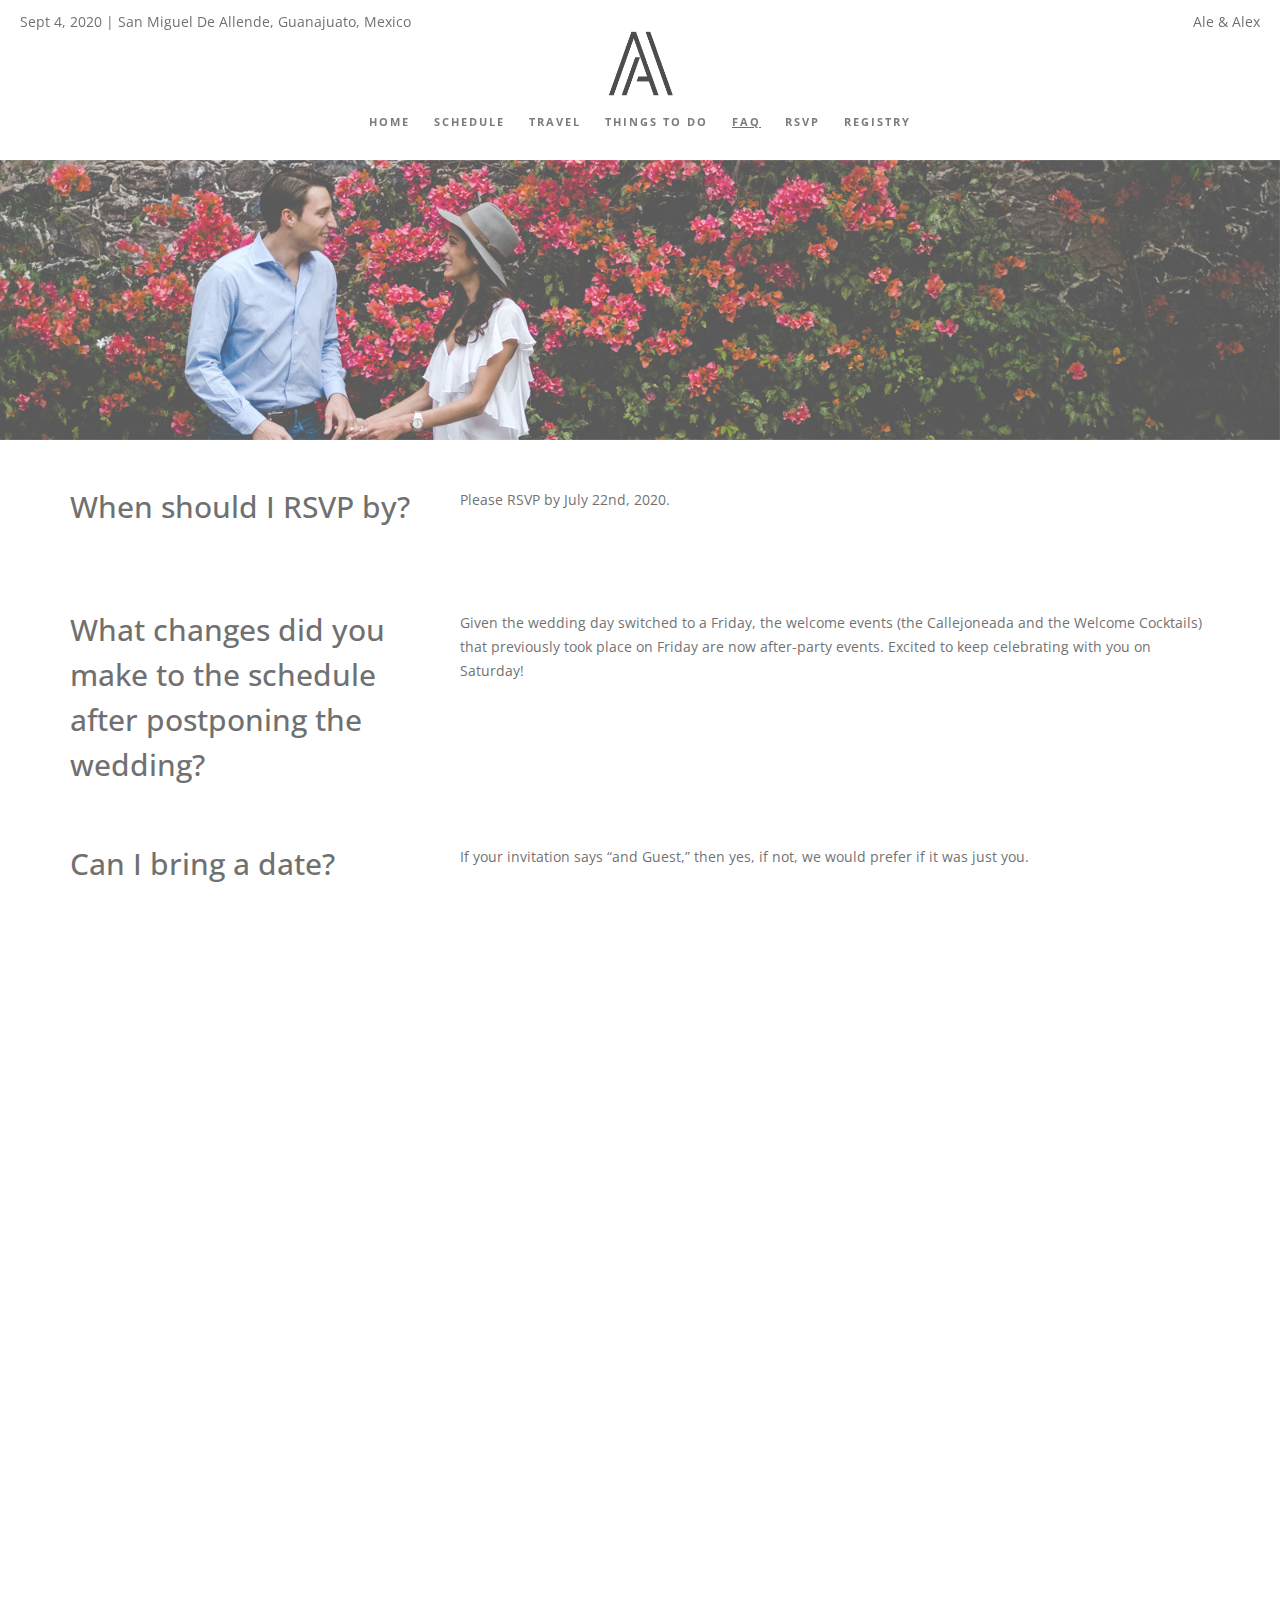
==== faq.html @ f4129d1b "Date changes, thanks Corona <3" ====
<!DOCTYPE html>
<html lang="en">

<head>
    <meta charset="utf-8">
    <meta http-equiv="X-UA-Compatible" content="IE=edge">
    <meta name="viewport" content="width=device-width, initial-scale=1">
    <title>Ale & Alex</title>
    <link rel="icon" href="img/logoo.png" type="image/x-icon">
    <!-- Bootstrap -->
    <link href="css/bootstrap.min.css" rel="stylesheet">
    <link href="ionicons/css/ionicons.min.css" rel="stylesheet">
    <link href="css/animate.min.css" rel="stylesheet">
    <link href="css/aos.css" rel="stylesheet">
    <!-- main style -->
    <link href="css/style.css" rel="stylesheet">
    <!-- HTML5 shim and Respond.js for IE8 support of HTML5 elements and media queries -->
    <!-- WARNING: Respond.js doesn't work if you view the page via file:// -->
    <!--[if lt IE 9]>
      <script src="https://oss.maxcdn.com/html5shiv/3.7.3/html5shiv.min.js"></script>
      <script src="https://oss.maxcdn.com/respond/1.4.2/respond.min.js"></script>
    <![endif]-->
</head>

<body>

    <!-- Preloader -->
    <div id="preloader">
        <div id="status">

            <div class="preloader" aria-busy="true" aria-label="Loading, please wait." role="progressbar">
            </div>

        </div>
    </div>
    <!-- ./Preloader -->

    <!-- header -->
    <nav>
      <center>
        <header class="navbar-fixed-top">

        <div class = "sideLeft"> Sept 4, 2020 |  San Miguel De Allende, Guanajuato, Mexico </div>
        <div class = "sideRight"> Ale & Alex </div>
        <ul>
            <br>
            <li> <img src="img/logoo.png" width="70" height="70"/> </li>
            <br>
            <li><a href="index.html">Home</a></li>
            <li><a href="schedule.html">Schedule</a></li>
            <li><a href="travel.html">Travel</a></li>
            <li><a href="thingstodo.html">Things To Do</a></li>
            <li><u><a href="faq.html">FAQ</a></u></li>
            <li><a target="_blank" href="https://www.zola.com/wedding/alejandraandalexandre/rsvp">RSVP</a></li>
            <li><a href="registry.html">Registry</a></li>
        </ul>
      </header>
      </center>
    </nav>

    <!-- ./header -->

    <img src="img/faq.jpg" width="100%" class="banner">


    <div class="section" id="projects">
        <div class="container">
          <div class="row" data-aos="fade-up">
            <br>
            <div class="col-sm-4"> <h2 style="line-height: 150%;">When should I RSVP by?</h2></div>
            <br>
            <div class="col-sm-8">Please RSVP by July 22nd, 2020.</div>
          </div>
          <br>

          <div class="row" data-aos="fade-up">
            <br>
            <div class="col-sm-4"> <h2 style="line-height: 150%;">What changes did you make to the schedule after postponing the wedding?</h2></div>
            <br>
            <div class="col-sm-8">Given the wedding day switched to a Friday, the welcome events (the Callejoneada and the Welcome Cocktails) that previously took place on Friday are now after-party events. Excited to keep celebrating with you on Saturday!</div>
          </div>
          <br>

          <div class="row" data-aos="fade-up">
            <div class="col-sm-4"> <h2 style="line-height: 150%;">Can I bring a date?</h2></div>
            <br>
            <div class="col-sm-8">If your invitation says “and Guest,” then yes, if not, we would prefer if it was just you.</div>
          </div>
          <br>

          <div class="row" data-aos="fade-up">
            <div class="col-sm-4"> <h2 style="line-height: 150%;">When should I arrive to San Miguel?</h2></div>
            <br>
            <div class="col-sm-8">We suggest you arrive either Thursday night or Friday morning in order to make it to the 5:30 PM ceremony on Friday.</div>
          </div>
          <br>

          <div class="row" data-aos="fade-up">
            <div class="col-sm-4"> <h2 style="line-height: 150%;">What time should I arrive at the ceremony?</h2></div>
            <br>
            <div class="col-sm-8">The ceremony begins at 5PM, but we suggest you arrive 10-15 minutes earlier to guarantee seating.</div>
          </div>
          <br>

          <div class="row" data-aos="fade-up">
            <div class="col-sm-4"> <h2 style="line-height: 150%;">Is there transportation to and from the hotels to the ceremony?</h2></div>
            <br>
            <div class="col-sm-8">We will only be providing transportation from the ceremony to the reception, but the ceremony is close to the center of town. We recommend you bring comfortable shoes, as walking might be faster even when transportation is provided!<br></div>
          </div>

          <div class="row" data-aos="fade-up">
            <div class="col-sm-4 "> <h2 style="line-height: 150%;">I have a food allergy, can I make a special request?</h2></div>
            <br>
            <div class="col-sm-8 ">Please email Mariana Tellez (marianeventos@gmail.com) if you have any food allergies we should be aware of.</div>
          </div>
          <br>

          <div class="row" data-aos="fade-up">
            <div class="col-sm-4"> <h2 style="line-height: 150%;">What should I wear?</h2></div>
            <br>
            <div class="col-sm-8">Black tie; tuxes and long gowns.</div>
          </div>
          <br>

        </div>
    </div>


    <!-- jQuery -->
    <script src="js/jquery.js"></script>
    <!--  plugins  -->
    <script src="js/bootstrap.min.js"></script>
    <script src="js/plugins.js"></script>
    <script src="js/aos.js"></script>
    <script src="js/jquery.form.js"></script>
    <script src="js/jquery.validate.min.js"></script>

    <!--  main script  -->
    <script src="js/custom.js"></script>
</body>

</html>
---- css/style.css ----
/*
* Resume template
* Created by : Ahmed Essa
* website : www.ahmedessa.net
*/


/* Table of Content
==================================================
	- Google fonts & font family -
	- typography -
	- General -
    - Preloader -
	- Header -
    - home section -
    - About section -
    - experience section -
    - projects section -
    - Contact section -
    - Responsive media queries -
*/


/* Google fonts & font family
==================================================*/

@import 'https://fonts.googleapis.com/css?family=Lato:100,100i,300,300i,400,400i,700,700i,900,900i|Open+Sans:300,300i,400,400i,600,600i,700,700i,800,800i|Playfair+Display:400,400i,700,700i,900,900i';

/*
font-family: 'Playfair Display', serif;
font-family: 'Lato', sans-serif;
font-family: 'Open Sans', sans-serif;
*/


/* typography
==================================================*/

h1 {
    font-family: 'Playfair Display', serif;
    font-size: 80px;
    line-height: 70px;
}

h4 {
    font-family: 'Lato', sans-serif;
    letter-spacing: 2px;
    position: relative;
    color: #6b6c6d;
    /*margin-left: 40px;*/
    font-weight: 700;
    margin-block-start: .33em;
    margin-block-end: .33em;
}

h3{
  margin-top: 30px;
}

/*h4:before {
    position: absolute;
    width: 30px;
    left: -40px;
    content: "";
    display: block;
    height: 2px;
    background: #6b6c6d;
    top: 9px;
}*/

p{
  margin-block-start: 0em;
  margin-block-end: 0em;
}


/* General
==================================================*/

body {
    font-family: 'Open Sans', sans-serif;
    font-size: 14px;
    line-height: 24px;
}

.size-50 {
    font-size: 50px;
    line-height: 50px
}

.h-50 {
    height: 50px;
}


/* preloader
==================================================*/

#preloader {
    position: fixed;
    top: 0;
    left: 0;
    right: 0;
    bottom: 0;
    background-color: #fff;
    z-index: 10000
}

#status,
.preloader {
    top: 50%;
    left: 50%;
    position: absolute
}

#status {
    width: 100px;
    height: 100px;
    background-repeat: no-repeat;
    background-position: center;
    margin: -50px 0 0 -50px
}

.preloader {
    height: 40px;
    width: 40px;
    margin-top: -20px;
    margin-left: -20px
}

.preloader:before {
    content: "";
    display: block;
    position: absolute;
    left: -1px;
    top: -1px;
    height: 100%;
    width: 100%;
    -webkit-animation: rotation 1s linear infinite;
    animation: rotation 1s linear infinite;
    border: 2px solid #6b6c6d;
    border-top: 2px solid transparent;
    border-radius: 100%
}

.preloader>.icon {
    position: absolute;
    top: 50%;
    left: 50%;
    height: 25px;
    width: 10.6px;
    margin-top: -12.5px;
    margin-left: -5.3px;
    -webkit-animation: wink 1s ease-in-out infinite alternate;
    animation: wink 1s ease-in-out infinite alternate
}

@media all and (max-width: 560px) {
    .sideLeft  { display: none; }
    .sideRight  { display: none; }
    .hideSmall  { display: none; }
}

@media only screen and (min-width:768px) {
    .preloader {
        height: 60px;
        width: 60px;
        margin-top: -30px;
        margin-left: -30px
    }
    .preloader:before {
        left: -2px;
        top: -2px;
        border-width: 2px
    }
    .preloader>.icon {
        height: 37.5px;
        width: 15.9px;
        margin-top: -18.75px;
        margin-left: -7.95px
    }
}

@media only screen and (min-width:1200px) {
    .preloader {
        height: 60px;
        width: 60px;
        margin-top: -30px;
        margin-left: -30px
    }
    .preloader>.icon {
        height: 50px;
        width: 21.2px;
        margin-top: -25px;
        margin-left: -10.6px
    }
}

@-webkit-keyframes rotation {
    from {
        -webkit-transform: rotate(0);
        transform: rotate(0)
    }
    to {
        -webkit-transform: rotate(359deg);
        transform: rotate(359deg)
    }
}

@keyframes rotation {
    from {
        -webkit-transform: rotate(0);
        transform: rotate(0)
    }
    to {
        -webkit-transform: rotate(359deg);
        transform: rotate(359deg)
    }
}

@-webkit-keyframes wink {
    from {
        opacity: 0
    }
    to {
        opacity: 1
    }
}

@keyframes wink {
    from {
        opacity: 0
    }
    to {
        opacity: 1
    }
}


/* Header
==================================================*/

header {
    text-align: center;
    -webkit-transition: all .5s;
    transition: all .5s;
    height: 160px;
}

nav ul {
    display: inline-block;
    padding-left: 0;
    list-style: none;
    padding: 5px;
    margin-bottom: 0px;
    -webkit-transition: all .5s;
    transition: all .5s;
}

nav li {
    display: inline-block;
    margin-left: 10px;
    margin-right: 10px;
    margin-bottom: 10px;
    margin-top: 0px;
}

nav li a {
    text-transform: uppercase;
    letter-spacing: 2px;
    color: #444;
    font-size: 11px;
    font-weight: bold;
}

.bg-nav {
    background: #fff;
    border-bottom: 1px solid #f3f3f3
}

/*.bg-nav ul {
    padding: 5px;
}*/

a:focus {
    color: #444;
    text-decoration: none;
}

a:hover {
    color: #6b6c6d;
    text-decoration: none;
}

a.active {
    color: #6b6c6d;
}


/* home section
==================================================*/

#home {
    background: url(../img/home-bg-2.jpg);
    background-size: cover;
    height: 100vh;
}

.table-cell {
    display: table-cell;
    vertical-align: middle;
}

.disply-table {
    display: table;
    height: 100vh;
}


/* about section
==================================================*/

#about {
    padding: 100px 0;
}

.about-img-div img {
    margin: 0 auto;
}

.about-border {
    position: absolute;
    border: 10px solid #6b6c6d;
    width: 400px;
    height: 400px;
    top: 40px;
    left: 50px;
    z-index: 1
}


/* experience section
==================================================*/

#experience {
    padding: 100px 0;
    background: #f3f3f3
}

.experience-row {
    padding: 20px 0;
    border-bottom: 1px solid #ddd;
}

.experience-row h3 {
    font-family: 'Lato', sans-serif;
    text-transform: capitalize;
    letter-spacing: 2px;
    color: #6b6c6d;
    font-size: 16px;
    font-weight: bold
}

.experience-row p {
    color: #888;
    margin-top: 20px;
    font-size: 15px;
}

.experience-row .date {
    color: #000;
    font-size: 17px;
}

.timeline {
    padding-left: 0;
    list-style: none;
    position: relative;
}

.timeline:before {
    background-color: black;
    content: '';
    margin-left: -1px;
    position: absolute;
    top: 0;
    left: 2em;
    width: 2px;
    height: 100%;
}

.timeline-event {
    position: relative;
}

.timeline-event:hover .timeline-event-icon {
    -webkit-transform: rotate(-45deg);
    transform: rotate(-45deg);
    background-color: #6b6c6d;
}

.timeline-event:hover .timeline-event-thumbnail {
    box-shadow: inset 40em 0 0 0 #6b6c6d;
}

.timeline-event-copy {
    padding: 2em;
    position: relative;
    top: -1.875em;
    left: 4em;
    width: 100%;
}

.timeline-event-copy h3 {
    font-size: 1.75em;
}

.timeline-event-copy h4 {
    font-size: 1.2em;
    /*margin-bottom: 1.2em;*/
}

.timeline-event-copy strong {
    font-weight: 700;
}

.timeline-event-copy p:not(.timeline-event-thumbnail) {
    padding-bottom: 0em;
}

.timeline-event-icon {
    -webkit-transition: -webkit-transform 0.2s ease-in;
    transition: -webkit-transform 0.2s ease-in;
    transition: transform 0.2s ease-in;
    transition: transform 0.2s ease-in, -webkit-transform 0.2s ease-in;
    -webkit-transform: rotate(45deg);
    transform: rotate(45deg);
    background-color: #6b6c6d;
    outline: 10px solid #f3f3f3;
    display: block;
    margin: 0.5em 0.5em 0.5em -0.5em;
    position: absolute;
    top: 0;
    left: 2em;
    width: 1em;
    height: 1em;
}

.timeline-event-thumbnail {
    -moz-transition: box-shadow 0.5s ease-in 0.1s;
    -o-transition: box-shadow 0.5s ease-in 0.1s;
    -webkit-transition: box-shadow 0.5s ease-in;
    -webkit-transition-delay: 0.1s;
    -webkit-transition: box-shadow 0.5s ease-in 0.1s;
    transition: box-shadow 0.5s ease-in 0.1s;
    color: white;
    font-size: 12px;
    font-weight: bold;
    background-color: black;
    box-shadow: inset 0 0 0 0em #6b6c6d;
    display: inline-block;
    margin-bottom: 1.2em;
    padding: 0.25em 1em 0.2em 1em;
}


/* projects section
==================================================*/


.portfolio .categories-grid span {
    font-size: 30px;
    margin-bottom: 30px;
    display: inline-block;
}

.portfolio .categories-grid .categories ul li {
    list-style: none;
    margin: 20px 0;
}

.portfolio .categories-grid .categories ul li a {
    display: inline-block;
    color: #60606e;
    padding: 0 10px;
    margin: 0 14px;
    -webkit-transition: all .2s ease-in-out .2s;
    transition: all .2s ease-in-out .2s;
}

.portfolio .categories-grid .categories ul li a:hover,
.portfolio .categories-grid .categories ul li a:focus {
    text-decoration: none;
}

.portfolio .categories-grid .categories ul li a.active {
    background-color: #6b6c6d;
    padding: 0px 20px;
    color: white;
    text-decoration: none;
}

.portfolio_filter {
    padding-left: 0;
}

.portfolio_item {
    position: relative;
    overflow: hidden;
    display: block;
    margin-bottom: 30px;
}

.portfolio_item .portfolio_item_hover {
    position: absolute;
    top: 0px;
    left: 0px;
    height: 100%;
    width: 100%;
    background-color: #6b6c6d;
    -webkit-transform: translateY(100%);
    transform: translateY(100%);
    opacity: 0;
    -webkit-transition: all .2s ease-in-out;
    transition: all .2s ease-in-out;
    color: #333;
    cursor: pointer;
}

.portfolio_item .portfolio_item_hover .item_info {
    text-align: center;
    position: absolute;
    top: 50%;
    left: 50%;
    -webkit-transform: translate(-50%, -50%);
    transform: translate(-50%, -50%);
    padding: 10px;
    width: 100%;
    font-weight: bold;
    cursor: pointer;
}

.portfolio_item .portfolio_item_hover .item_info span {
    display: block;
    color: #fff;
    font-size: 18px;
    /*-webkit-transform: translateY(-100px);*/
    /*transform: translateY(-100px);*/
    -webkit-transition: all .3s ease-in-out .3s;
    transition: all .3s ease-in-out .3s;
    opacity: 0;
    cursor: pointer;
}

.portfolio_item .portfolio_item_hover .item_info em {
    font-style: normal;
    display: inline-block;
    background-color: #6b6c6d;
    padding: 5px 20px;
    color: #fff;
    margin-top: 10px;
    /*-webkit-transform: translateY(100px);
    transform: translateY(100px);*/
    -webkit-transition: all .3s ease-in-out .3s;
    transition: all .3s ease-in-out .3s;
    opacity: 0;
    font-size: 10px;
    letter-spacing: 2px;
    cursor: pointer;
}

.portfolio_item:hover .portfolio_item_hover {
    opacity: 1;
    -webkit-transform: translateX(0);
    transform: translateX(0);
    cursor: pointer;

}

.portfolio_item:hover .item_info em,
.portfolio_item:hover .item_info span {
    opacity: 1;
    -webkit-transform: translateX(0);
    transform: translateX(0);
    cursor: pointer;

}

.portfolio .categories-grid .categories ul li {
    float: left;
}

.portfolio .categories-grid .categories ul li a {
    padding: 0 10px;
    -webkit-transition: all .2s ease-in-out .2s;
    transition: all .2s ease-in-out .2s;
}

.portfolio_filter {
    padding-left: 0;
    display: inline-block;
    margin: 0 auto;
    text-align: center;
}

.portfolio_item img {
    /*-webkit-filter: grayscale(100%);
    filter: grayscale(100%);*/
}

.portfolio-padding {
    padding: 50px 0;
}

.portfolio-inner {
    padding-bottom: 0 !important;
    padding-top: 10px;
}

.modal-content {
    box-shadow: 0 5px 15px rgba(0, 0, 0, 0);
    border: none;
}

.popup-modal {
    background: #fff;
}

.close-popup-modal {
    float: right;
    margin: 20px;
    font-size: 22px;
    opacity: 0;
    cursor: pointer;
    -webkit-transition: all .3s;
    transition: all .3s;
    -webkit-transition-delay: .6s;
    transition-delay: .6s;
    position: fixed;
    z-index: 100000;
    right: 14px;
}

.animatedModal-on .close-popup-modal {
    opacity: 1;
}

.modal-content h2 {
    font-family: 'Playfair Display', serif;
    font-size: 40px;
    line-height: 50px;
}


/* contact
==================================================*/

#contact {
    padding: 100px 0;
    background: #f3f3f3
}

#contact-form input,
#contact-form textarea {
    height: 50px;
    margin-bottom: 10px;
    border-radius: 0;
}

#contact-form label {
    display: block;
    margin-bottom: .2em;
    font-size: 13px;
    line-height: 13px;
    font-size: 1.3rem;
    line-height: 1.3rem;
    color: #000;
}

#contact-form label.error {
    margin-top: 10px;
    margin-bottom: 1em;
    font-size: 12px;
    line-height: 12px;
    font-size: 1.2rem;
    line-height: 1.2rem;
    color: #D33E43;
    margin-left: 10px
}

#contact-form input[type="text"].error,
#contact-form input[type="password"].error,
#contact-form input[type="date"].error,
#contact-form input[type="datetime"].error,
#contact-form input[type="datetime-local"].error,
#contact-form input[type="month"].error,
#contact-form input[type="week"].error,
#contact-form input[type="email"].error,
#contact-form input[type="number"].error,
#contact-form input[type="search"].error,
#contact-form input[type="tel"].error,
#contact-form input[type="time"].error,
#contact-form input[type="url"].error,
#contact-form textarea.error {
    border-color: #D33E43
}

textarea {
    resize: none;
}

fieldset {
    border: 0px;
    margin: 0;
    padding: 0
}

.required {
    color: #e9266d
}

#success,
#error {
    display: none
}

#success p,
#error p {
    display: block;
}

#success p {
    color: #6b6c6d;
    font-size: 15px;
    text-align: center;
    padding: 10px;
    border: 2px solid #6b6c6d;
    margin-top: 10px;
}

#error p {
    color: #D33E43;
    font-size: 15px;
    text-align: center;
    padding: 10px;
    border: 2px solid #D33E43;
    margin-top: 10px;
}

#submit {
    background-color: #6b6c6d;
    color: #fff;
    padding: 10px 40px;
    border-radius: 0;
    text-transform: uppercase;
    letter-spacing: 2px;
    font-weight: bold;
    width: 100%;
}

.social {
    padding-left: 0;
    list-style: none;
    margin-top: 20px;
}

.social li {
    float: left;
}

.social li a {
    color: #333;
    font-size: 35px;
    margin-right: 15px;
    transition: all .3s;
    -webkit-transition: all .3s;
}

.social li a:hover {
    color: #6b6c6d;
}


/* Responsive media queries
==================================================*/

@media (max-width: 991px) {
    .portfolio .categories-grid .categories ul li a {
        padding: 0 2px;
    }
}

@media (max-width: 768px) {
    .timeline-event-copy {
        width: 90%;
        left: 2em;
    }
}

@media (max-width: 500px) {
    h1 {
        font-family: 'Playfair Display', serif;
        font-size: 50px;
        line-height: 50px;
    }
    #home,
    .disply-table {
        height: 600px;
    }
    .about-border {
        width: 265px;
    }
    .portfolio .categories-grid .categories ul li {
        list-style: none;
        margin: 10px 0;
    }
}

@media (max-width: 420px) {
    nav li {
        margin: 2px;
    }
    nav li a {
        font-size: 10px;
    }
}

/*MY OWN*/

.sideRight {
  position: absolute;
  top: 10px;
  right: 20px;
}

.sideLeft {
  position: absolute;
  top: 10px;
  left: 20px;
}

.middle {
  position: absolute;
  top: 6px;
  left: 48%;
}

.topTitle {
  margin-top: 60px;
  margin-bottom: 0px;
  font-family: 'Open Sans', sans-serif;
}

.map{
    padding: 5px 40px;
    color: #6b6c6d;
}

.cal{
  padding: 5px 5px;
}

.banner{
  margin-top: 160px;
}

.button {
  background-color: #f3f3f3;
  border: none;
  color: #6b6c6d;
  text-align: center;
  text-decoration: none;
  display: inline-block;

  font-size: 12px;
  margin: 8px 2px;
  cursor: pointer;
  border-color: black;
  font-weight: bold;
  border-style:solid;
  border-color:#6b6c6d;
}

.button:hover {
  background-color: #6b6c6d;
  color: white;
}
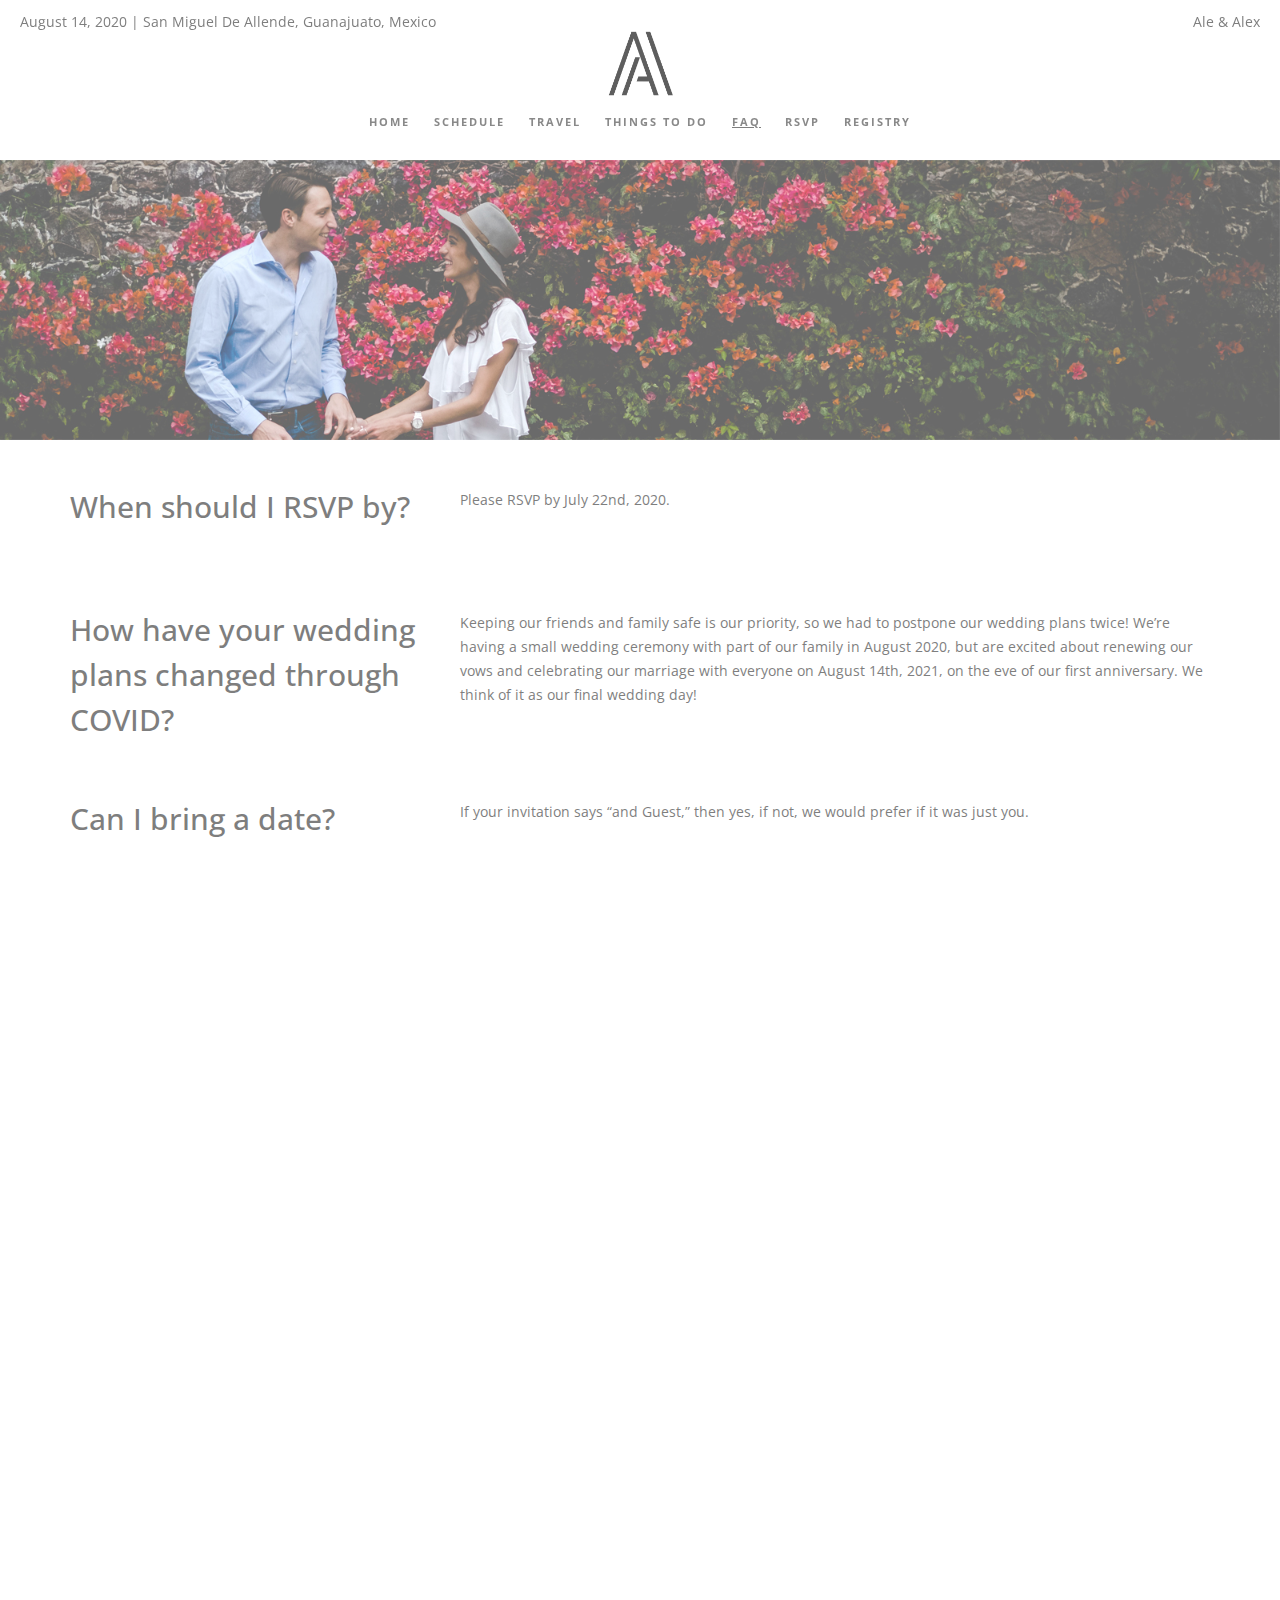
==== commit b44d155c: "another date change, last one?" ====
--- a/faq.html
+++ b/faq.html
@@ -40,7 +40,7 @@
       <center>
         <header class="navbar-fixed-top">
 
-        <div class = "sideLeft"> Sept 4, 2020 |  San Miguel De Allende, Guanajuato, Mexico </div>
+        <div class = "sideLeft"> August 14, 2020 |  San Miguel De Allende, Guanajuato, Mexico </div>
         <div class = "sideRight"> Ale & Alex </div>
         <ul>
             <br>
@@ -75,9 +75,9 @@
 
           <div class="row" data-aos="fade-up">
             <br>
-            <div class="col-sm-4"> <h2 style="line-height: 150%;">What changes did you make to the schedule after postponing the wedding?</h2></div>
+            <div class="col-sm-4"> <h2 style="line-height: 150%;">How have your wedding plans changed through COVID?</h2></div>
             <br>
-            <div class="col-sm-8">Given the wedding day switched to a Friday, the welcome events (the Callejoneada and the Welcome Cocktails) that previously took place on Friday are now after-party events. Excited to keep celebrating with you on Saturday!</div>
+            <div class="col-sm-8">Keeping our friends and family safe is our priority, so we had to postpone our wedding plans twice! We’re having a small wedding ceremony with part of our family in August 2020, but are excited about renewing our vows and celebrating our marriage with everyone on August 14th, 2021, on the eve of our first anniversary. We think of it as our final wedding day!</div>
           </div>
           <br>
 
@@ -98,7 +98,7 @@
           <div class="row" data-aos="fade-up">
             <div class="col-sm-4"> <h2 style="line-height: 150%;">What time should I arrive at the ceremony?</h2></div>
             <br>
-            <div class="col-sm-8">The ceremony begins at 5PM, but we suggest you arrive 10-15 minutes earlier to guarantee seating.</div>
+            <div class="col-sm-8">The ceremony begins at 5:30 PM, but we suggest you arrive 10-15 minutes earlier to guarantee seating.</div>
           </div>
           <br>
 
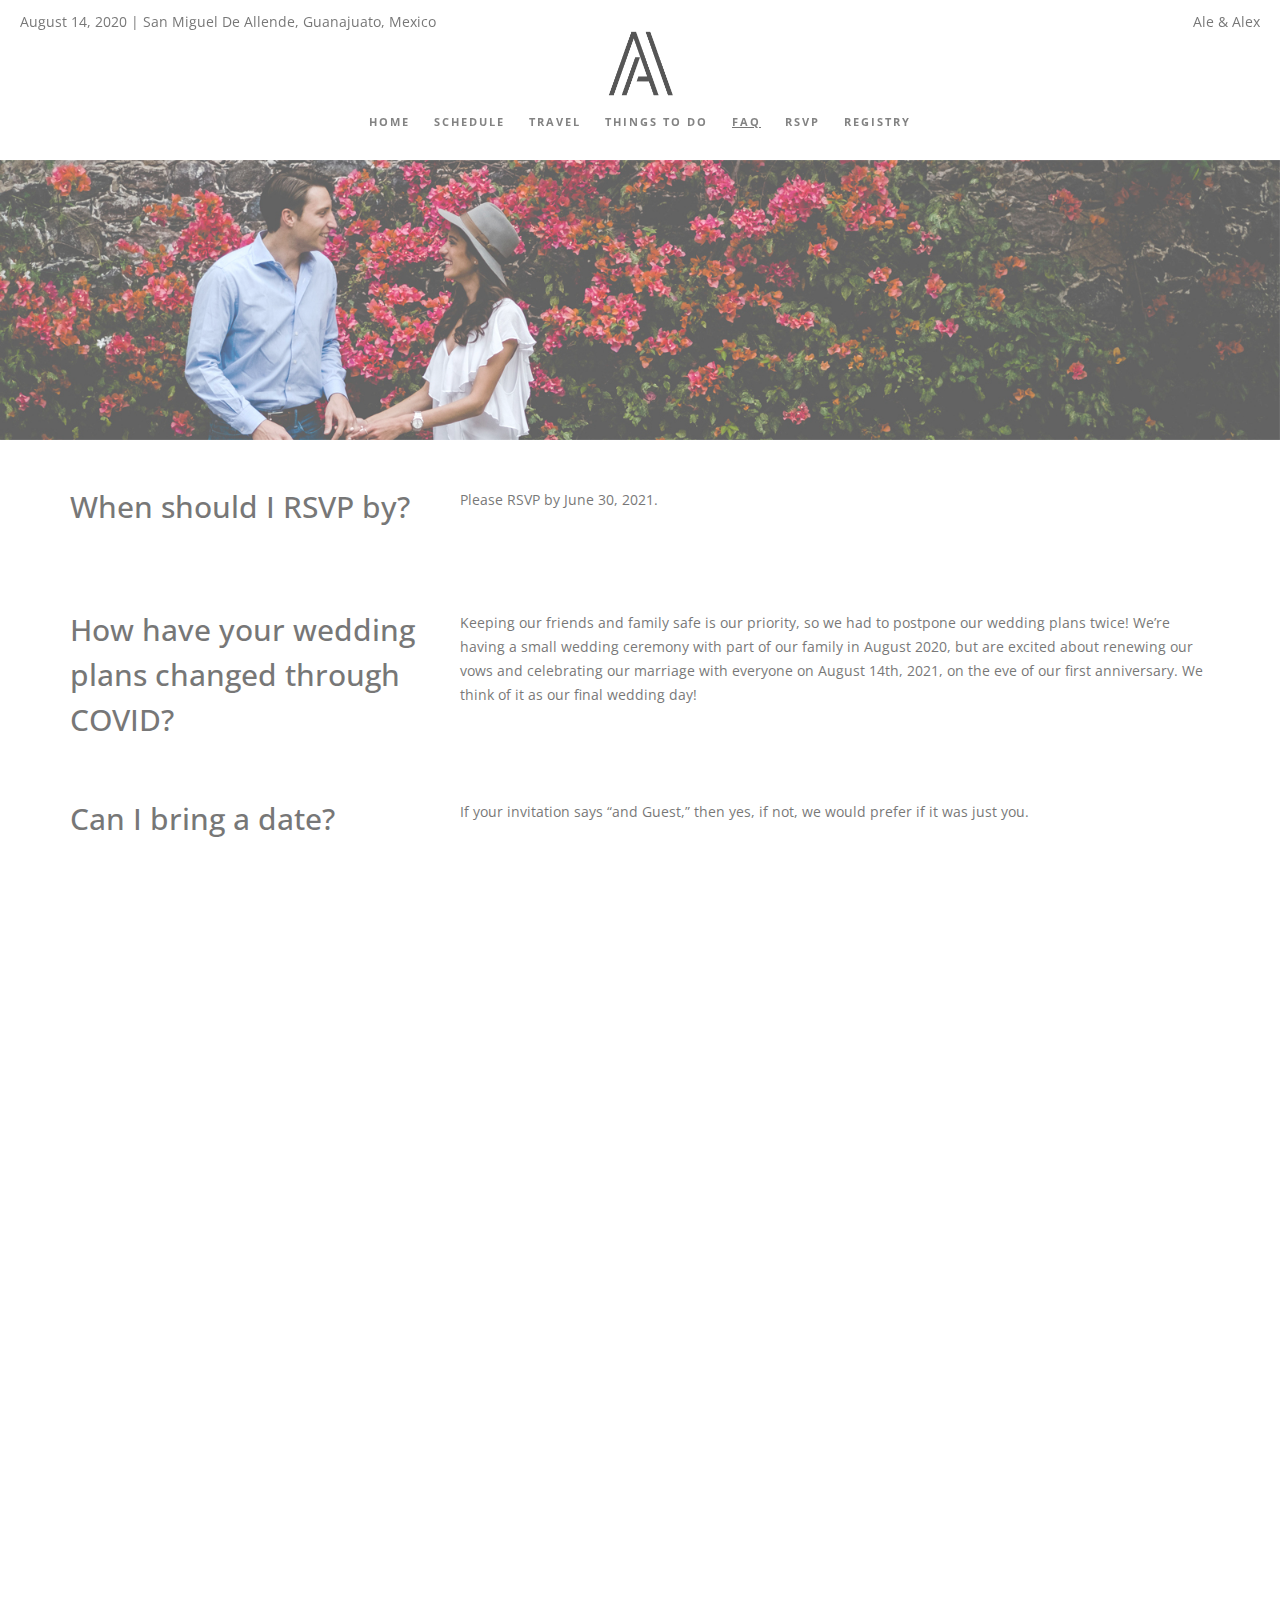
==== commit 49e1f182: "more than 1 year to RSVP!" ====
--- a/faq.html
+++ b/faq.html
@@ -69,7 +69,7 @@
             <br>
             <div class="col-sm-4"> <h2 style="line-height: 150%;">When should I RSVP by?</h2></div>
             <br>
-            <div class="col-sm-8">Please RSVP by July 22nd, 2020.</div>
+            <div class="col-sm-8">Please RSVP by June 30, 2021.</div>
           </div>
           <br>
 
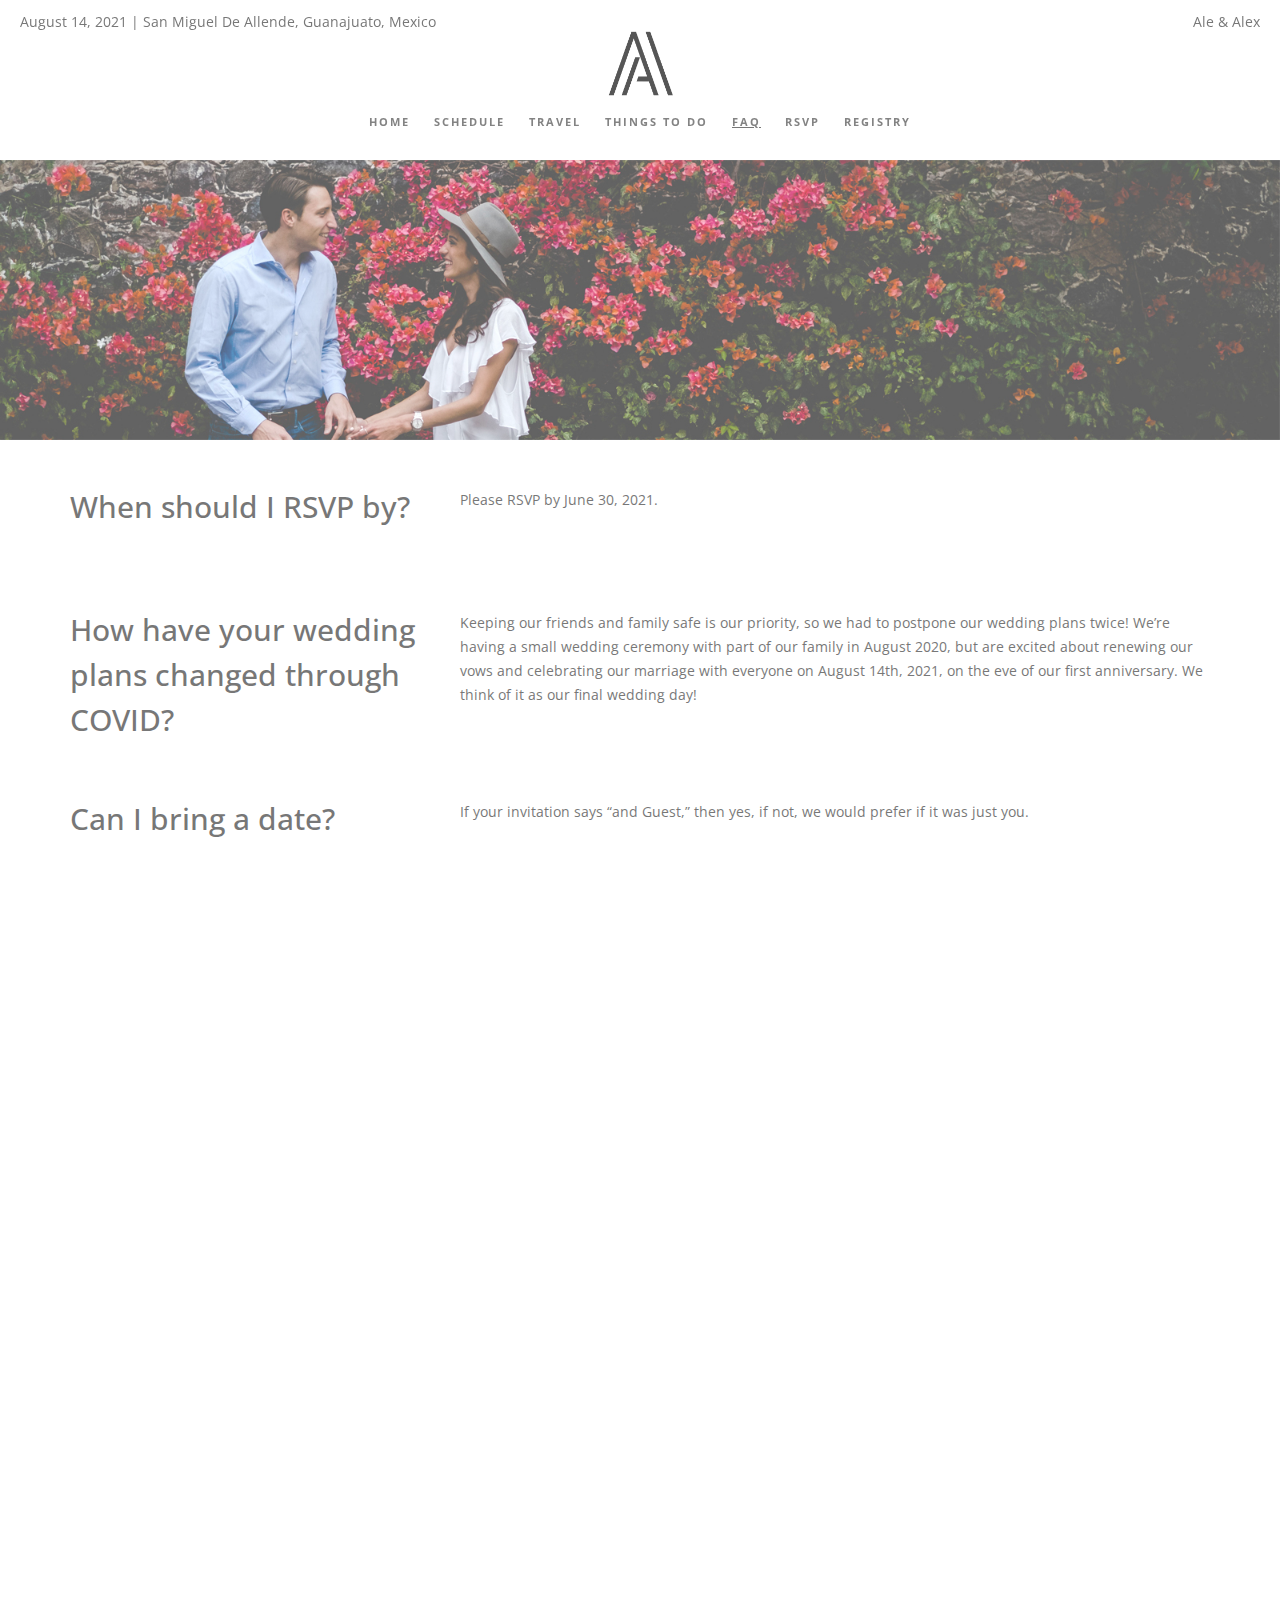
==== commit 5b1701ff: "new date update" ====
--- a/faq.html
+++ b/faq.html
@@ -40,7 +40,7 @@
       <center>
         <header class="navbar-fixed-top">
 
-        <div class = "sideLeft"> August 14, 2020 |  San Miguel De Allende, Guanajuato, Mexico </div>
+        <div class = "sideLeft"> August 14, 2021 |  San Miguel De Allende, Guanajuato, Mexico </div>
         <div class = "sideRight"> Ale & Alex </div>
         <ul>
             <br>
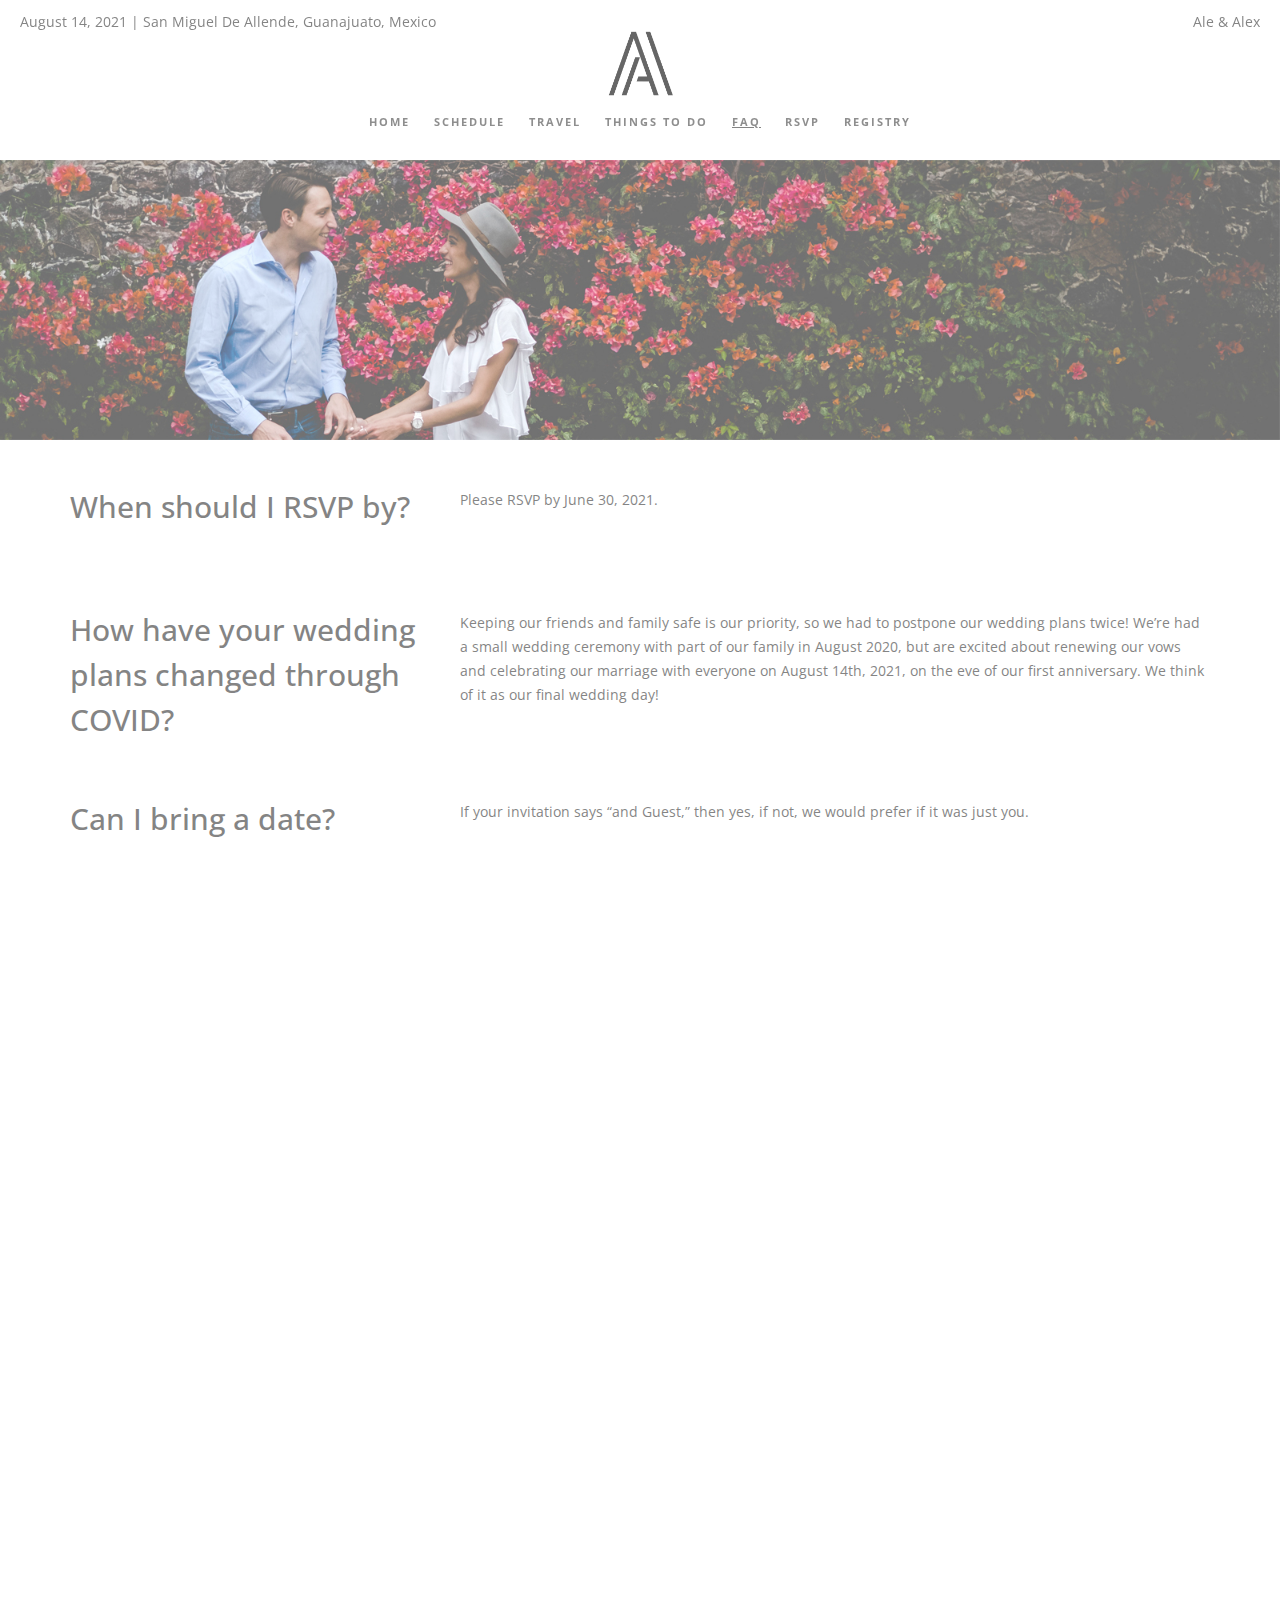
==== commit 48807091: "updates" ====
--- a/faq.html
+++ b/faq.html
@@ -77,7 +77,7 @@
             <br>
             <div class="col-sm-4"> <h2 style="line-height: 150%;">How have your wedding plans changed through COVID?</h2></div>
             <br>
-            <div class="col-sm-8">Keeping our friends and family safe is our priority, so we had to postpone our wedding plans twice! We’re having a small wedding ceremony with part of our family in August 2020, but are excited about renewing our vows and celebrating our marriage with everyone on August 14th, 2021, on the eve of our first anniversary. We think of it as our final wedding day!</div>
+            <div class="col-sm-8">Keeping our friends and family safe is our priority, so we had to postpone our wedding plans twice! We’re had a small wedding ceremony with part of our family in August 2020, but are excited about renewing our vows and celebrating our marriage with everyone on August 14th, 2021, on the eve of our first anniversary. We think of it as our final wedding day!</div>
           </div>
           <br>
 
@@ -91,7 +91,7 @@
           <div class="row" data-aos="fade-up">
             <div class="col-sm-4"> <h2 style="line-height: 150%;">When should I arrive to San Miguel?</h2></div>
             <br>
-            <div class="col-sm-8">We suggest you arrive either Thursday night or Friday morning in order to make it to the 5:30 PM ceremony on Friday.</div>
+            <div class="col-sm-8">We suggest you arrive either Thursday night or Friday by 4PM to comfortably make it to the callejoneada.</div>
           </div>
           <br>
 
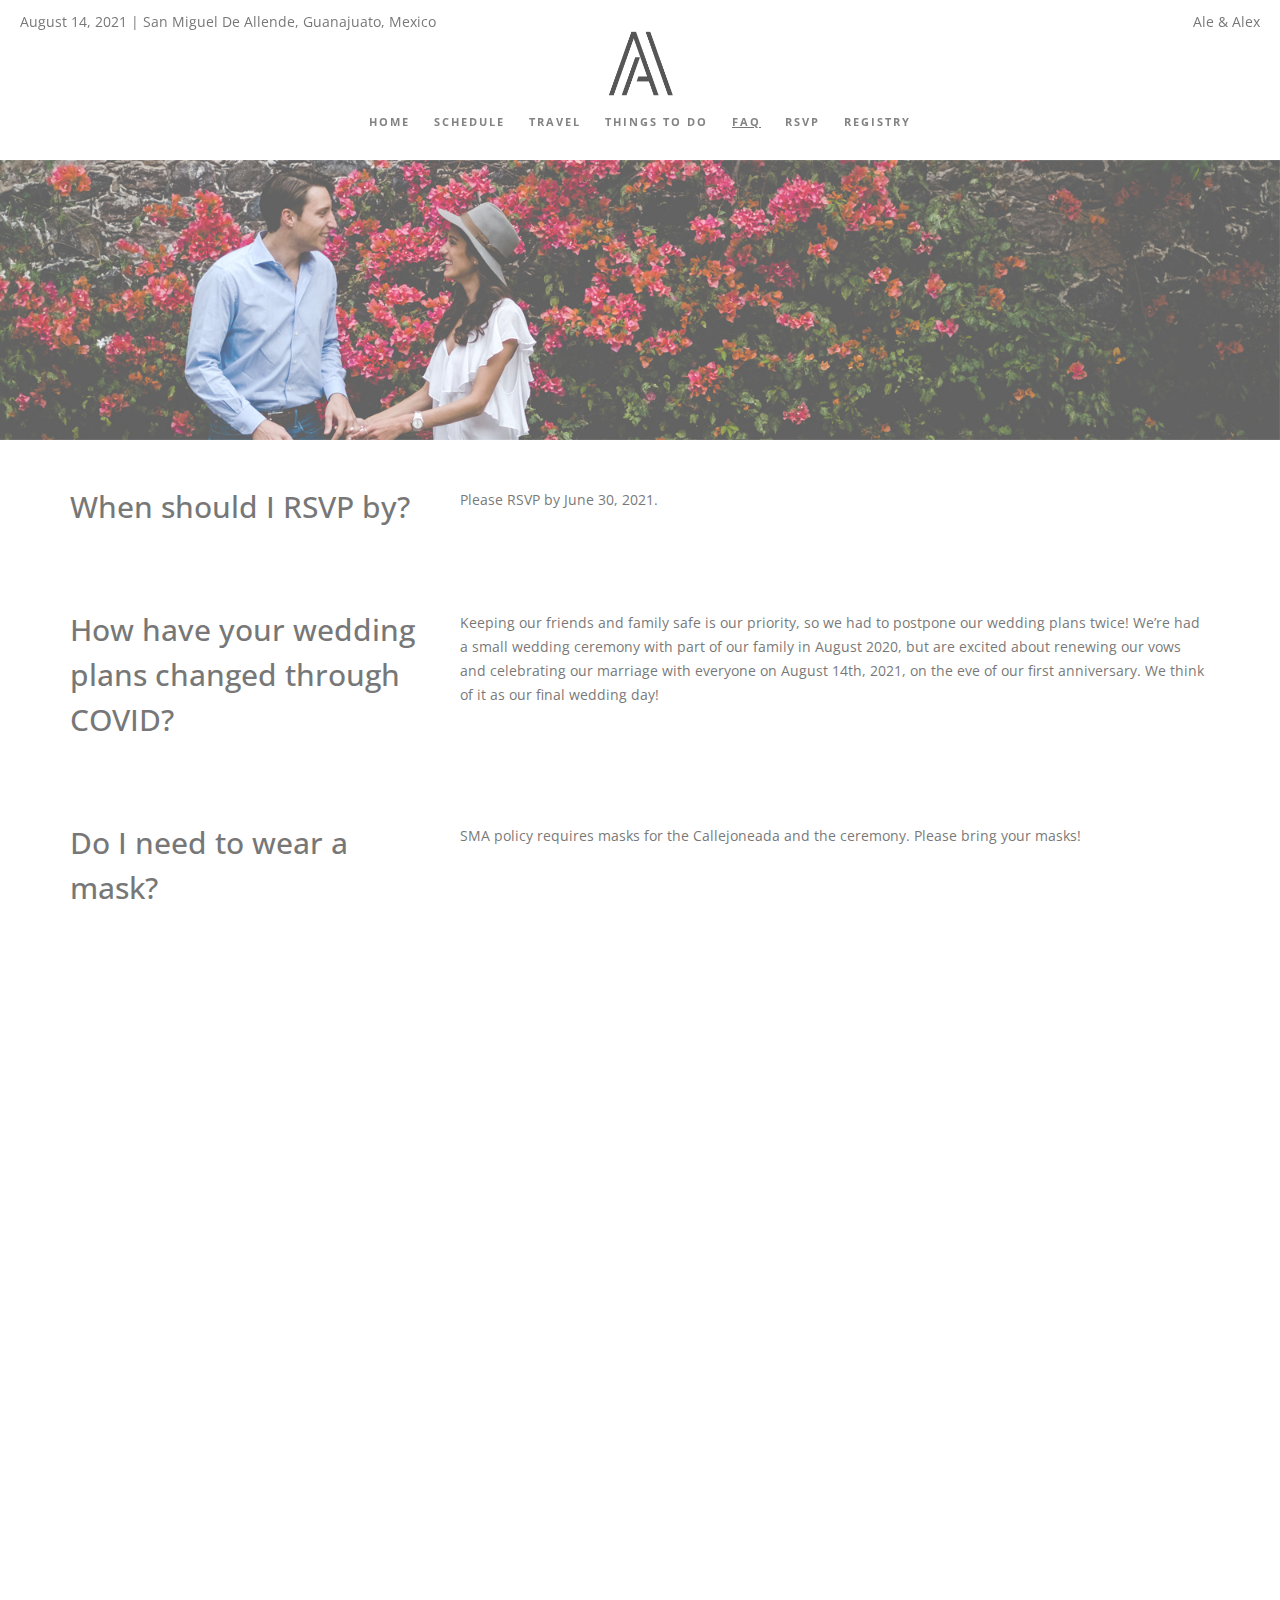
==== commit 2ae0b895: "Update faq.html" ====
--- a/faq.html
+++ b/faq.html
@@ -82,6 +82,30 @@
           <br>
 
           <div class="row" data-aos="fade-up">
+            <br>
+            <div class="col-sm-4"> <h2 style="line-height: 150%;">Do I need to wear a mask?</h2></div>
+            <br>
+            <div class="col-sm-8">SMA policy requires masks for the Callejoneada and the ceremony. Please bring your masks!</div>
+          </div>
+          <br>
+
+          <div class="row" data-aos="fade-up">
+            <br>
+            <div class="col-sm-4"> <h2 style="line-height: 150%;">Do I need a COVID test to attend wedding events?</h2></div>
+            <br>
+            <div class="col-sm-8">If you are not fully vaccinated, please take a COVID test within 3 days of attending the wedding for the safety of all of our loved ones. We love you all and want to minimize the risk of anyone getting sick.</div>
+          </div>
+          <br>
+
+          <div class="row" data-aos="fade-up">
+            <br>
+            <div class="col-sm-4"> <h2 style="line-height: 150%;">Where do I get a COVID test for return to the US?</h2></div>
+            <br>
+            <div class="col-sm-8">If your trip is less than three days, you can test in the US within the three day period of your return flight. If you don’t have time or your trip is longer than three days, you can set up an appointment through your hotel or with Biotec Lab’s home-testing service for ~$60 USD. You can call 415-152-3344 or Whatsapp 415-103-2144 and someone from Biotec will do a 1-hr rapid test at your home. If you have any issues setting up the appointment please let us know – we know this is important and are happy to help!</div>
+          </div>
+          <br>
+
+          <div class="row" data-aos="fade-up">
             <div class="col-sm-4"> <h2 style="line-height: 150%;">Can I bring a date?</h2></div>
             <br>
             <div class="col-sm-8">If your invitation says “and Guest,” then yes, if not, we would prefer if it was just you.</div>
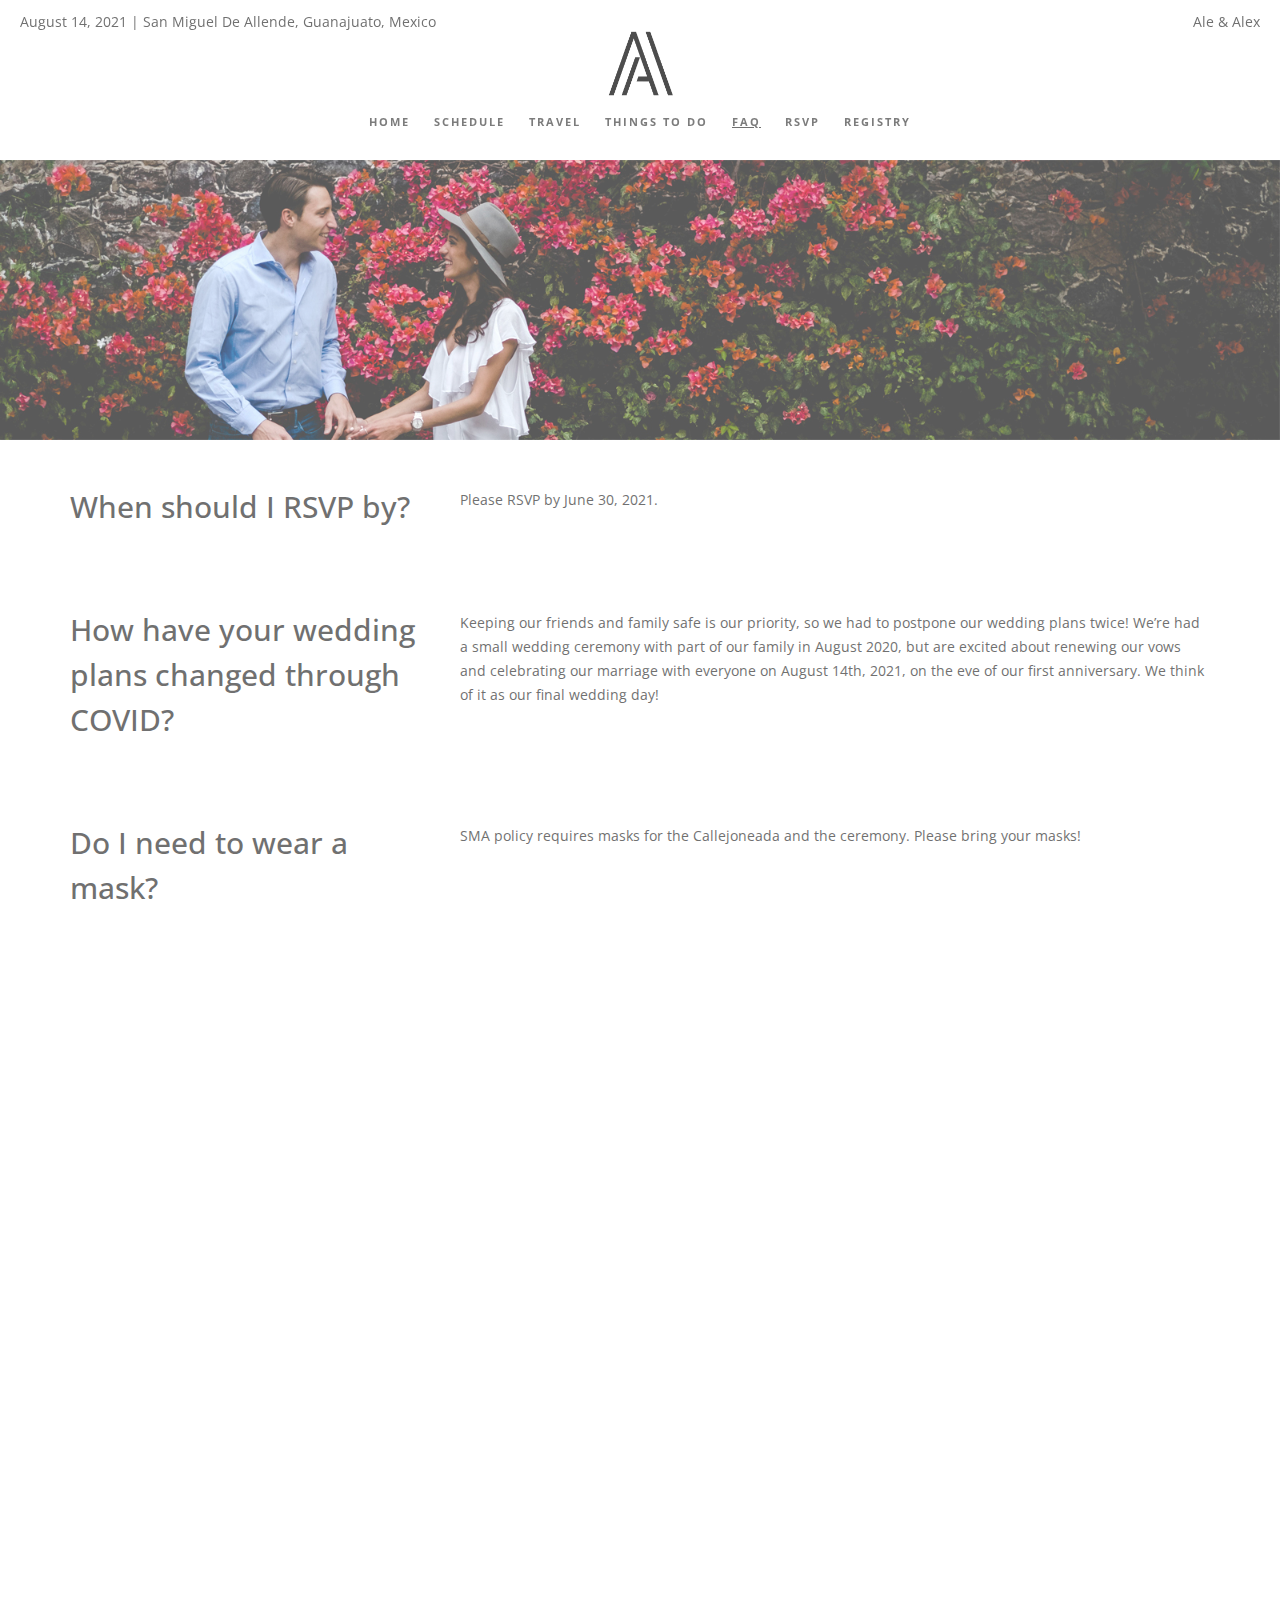
==== commit fd3c6f3d: "price update" ====
--- a/faq.html
+++ b/faq.html
@@ -101,7 +101,7 @@
             <br>
             <div class="col-sm-4"> <h2 style="line-height: 150%;">Where do I get a COVID test for return to the US?</h2></div>
             <br>
-            <div class="col-sm-8">If your trip is less than three days, you can test in the US within the three day period of your return flight. If you don’t have time or your trip is longer than three days, you can set up an appointment through your hotel or with Biotec Lab’s home-testing service for ~$60 USD. You can call 415-152-3344 or Whatsapp 415-103-2144 and someone from Biotec will do a 1-hr rapid test at your home. If you have any issues setting up the appointment please let us know – we know this is important and are happy to help!</div>
+            <div class="col-sm-8">If your trip is less than three days, you can test in the US within the three day period of your return flight. If you don’t have time or your trip is longer than three days, you can set up an appointment through your hotel or with Biotec Lab’s home-testing service for ~$35 USD. You can call 415-152-3344 or Whatsapp 415-103-2144 and someone from Biotec will do a 1-hr rapid test at your home. If you have any issues setting up the appointment please let us know – we know this is important and are happy to help!</div>
           </div>
           <br>
 
